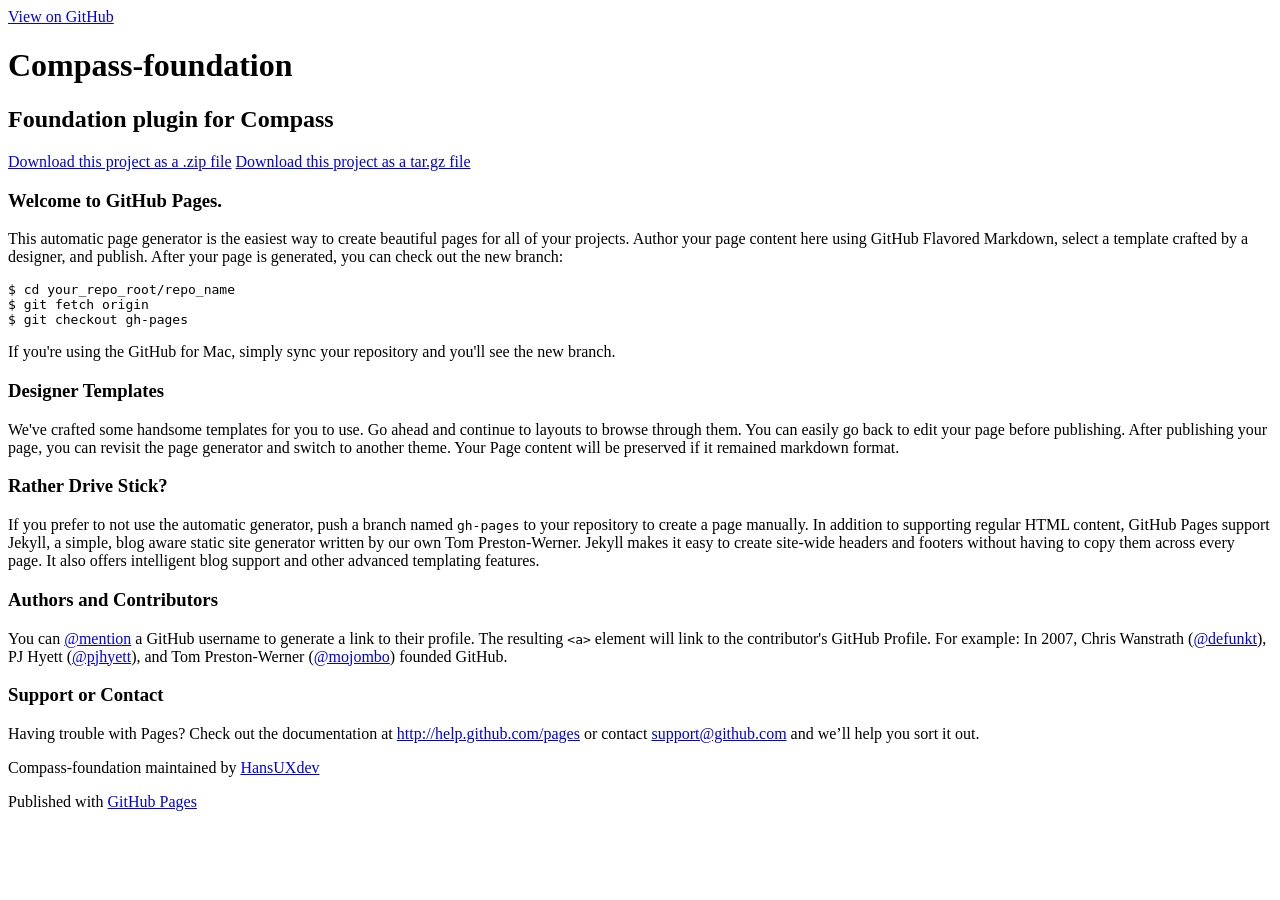
==== index.html @ 2d6e2583 "Create gh-pages branch via GitHub" ====
<!DOCTYPE html>
<html>

  <head>
    <meta charset='utf-8'>
    <meta http-equiv="X-UA-Compatible" content="chrome=1">
    <meta name="description" content="Compass-foundation : Foundation plugin for Compass">

    <link rel="stylesheet" type="text/css" media="screen" href="stylesheets/stylesheet.css">

    <title>Compass-foundation</title>
  </head>

  <body>

    <!-- HEADER -->
    <div id="header_wrap" class="outer">
        <header class="inner">
          <a id="forkme_banner" href="https://github.com/HansUXdev/compass-foundation">View on GitHub</a>

          <h1 id="project_title">Compass-foundation</h1>
          <h2 id="project_tagline">Foundation plugin for Compass</h2>

            <section id="downloads">
              <a class="zip_download_link" href="https://github.com/HansUXdev/compass-foundation/zipball/master">Download this project as a .zip file</a>
              <a class="tar_download_link" href="https://github.com/HansUXdev/compass-foundation/tarball/master">Download this project as a tar.gz file</a>
            </section>
        </header>
    </div>

    <!-- MAIN CONTENT -->
    <div id="main_content_wrap" class="outer">
      <section id="main_content" class="inner">
        <h3>
<a name="welcome-to-github-pages" class="anchor" href="#welcome-to-github-pages"><span class="octicon octicon-link"></span></a>Welcome to GitHub Pages.</h3>

<p>This automatic page generator is the easiest way to create beautiful pages for all of your projects. Author your page content here using GitHub Flavored Markdown, select a template crafted by a designer, and publish. After your page is generated, you can check out the new branch:</p>

<pre><code>$ cd your_repo_root/repo_name
$ git fetch origin
$ git checkout gh-pages
</code></pre>

<p>If you're using the GitHub for Mac, simply sync your repository and you'll see the new branch.</p>

<h3>
<a name="designer-templates" class="anchor" href="#designer-templates"><span class="octicon octicon-link"></span></a>Designer Templates</h3>

<p>We've crafted some handsome templates for you to use. Go ahead and continue to layouts to browse through them. You can easily go back to edit your page before publishing. After publishing your page, you can revisit the page generator and switch to another theme. Your Page content will be preserved if it remained markdown format.</p>

<h3>
<a name="rather-drive-stick" class="anchor" href="#rather-drive-stick"><span class="octicon octicon-link"></span></a>Rather Drive Stick?</h3>

<p>If you prefer to not use the automatic generator, push a branch named <code>gh-pages</code> to your repository to create a page manually. In addition to supporting regular HTML content, GitHub Pages support Jekyll, a simple, blog aware static site generator written by our own Tom Preston-Werner. Jekyll makes it easy to create site-wide headers and footers without having to copy them across every page. It also offers intelligent blog support and other advanced templating features.</p>

<h3>
<a name="authors-and-contributors" class="anchor" href="#authors-and-contributors"><span class="octicon octicon-link"></span></a>Authors and Contributors</h3>

<p>You can <a href="https://github.com/blog/821" class="user-mention">@mention</a> a GitHub username to generate a link to their profile. The resulting <code>&lt;a&gt;</code> element will link to the contributor's GitHub Profile. For example: In 2007, Chris Wanstrath (<a href="https://github.com/defunkt" class="user-mention">@defunkt</a>), PJ Hyett (<a href="https://github.com/pjhyett" class="user-mention">@pjhyett</a>), and Tom Preston-Werner (<a href="https://github.com/mojombo" class="user-mention">@mojombo</a>) founded GitHub.</p>

<h3>
<a name="support-or-contact" class="anchor" href="#support-or-contact"><span class="octicon octicon-link"></span></a>Support or Contact</h3>

<p>Having trouble with Pages? Check out the documentation at <a href="http://help.github.com/pages">http://help.github.com/pages</a> or contact <a href="mailto:support@github.com">support@github.com</a> and we’ll help you sort it out.</p>
      </section>
    </div>

    <!-- FOOTER  -->
    <div id="footer_wrap" class="outer">
      <footer class="inner">
        <p class="copyright">Compass-foundation maintained by <a href="https://github.com/HansUXdev">HansUXdev</a></p>
        <p>Published with <a href="http://pages.github.com">GitHub Pages</a></p>
      </footer>
    </div>

    

  </body>
</html>
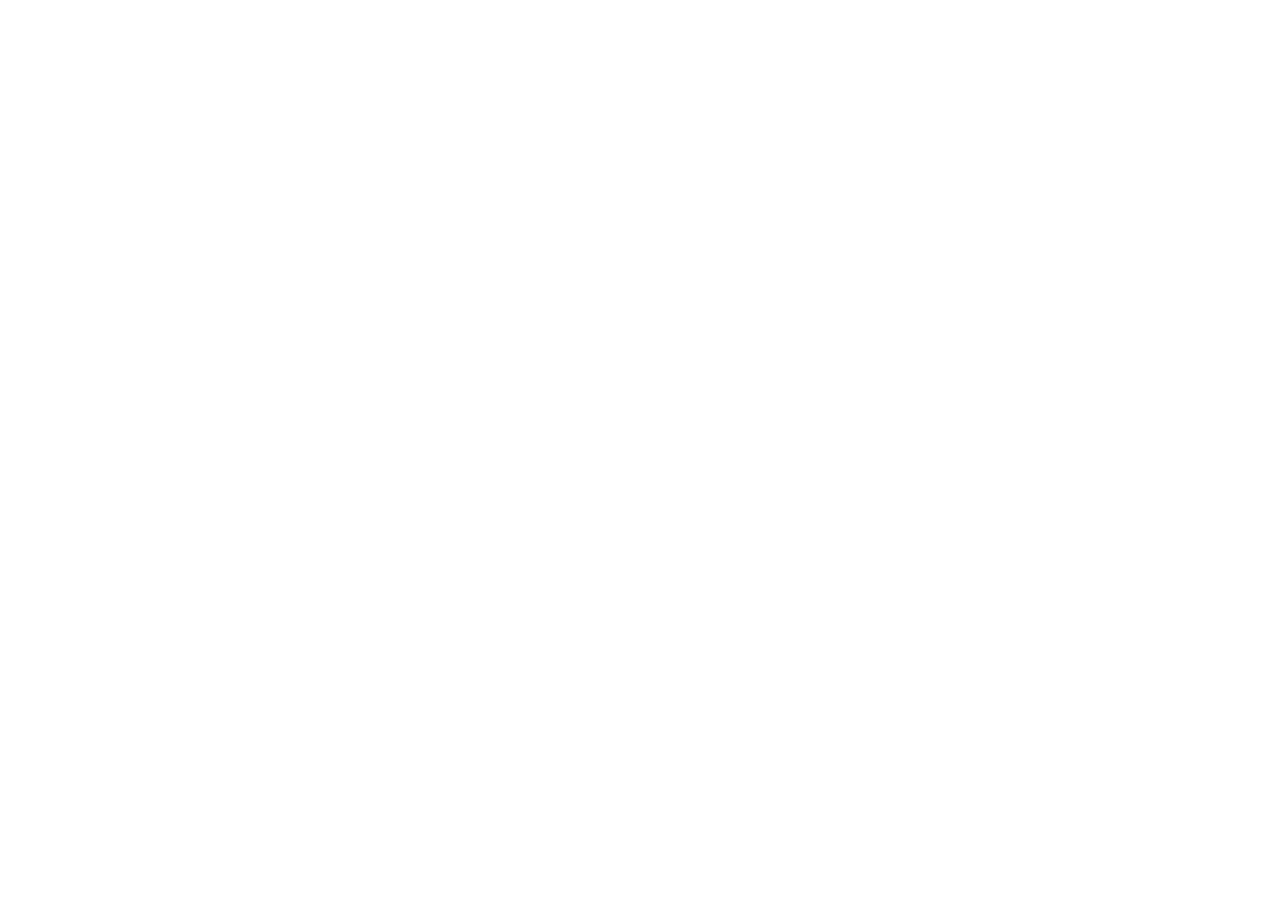
==== commit c7babc40: "Basic gh-pages Still need to rewrite the multilevelmenu for actual scss but it is a good proof of co" ====
--- a/index.html
+++ b/index.html
@@ -1,79 +1,32 @@
 <!DOCTYPE html>
-<html>
+ <html lang="en">
+ <head>
+ 	<meta charset="UTF-8">
+ 	<title>Document</title>
 
-  <head>
-    <meta charset='utf-8'>
-    <meta http-equiv="X-UA-Compatible" content="chrome=1">
-    <meta name="description" content="Compass-foundation : Foundation plugin for Compass">
+	<link href='http://fonts.googleapis.com/css?family=Open+Sans+Condensed:300,300italic,700&subset=latin,cyrillic-ext,latin-ext,cyrillic' rel='stylesheet' type='text/css'>
+    <link rel="stylesheet" href="http://netdna.bootstrapcdn.com/font-awesome/4.0.1/css/font-awesome.min.css">
 
-    <link rel="stylesheet" type="text/css" media="screen" href="stylesheets/stylesheet.css">
+ 	<link rel="stylesheet" href="stylesheets/foundation.css"/>
+ 	<link rel="stylesheet" href="stylesheets/menu/menu.css"/>
+ 	<link rel="stylesheet" href="stylesheets/animate.css"/>
 
-    <title>Compass-foundation</title>
-  </head>
+	<script src="javascripts/vendor/modernizr.js"></script>
+ </head>
+ <body>
 
-  <body>
+	<div id="page-content">
+	   <h1 class="fadeInDown"> Some content here!</h1>
+	</div>
+	<div id="menu"></div>
 
-    <!-- HEADER -->
-    <div id="header_wrap" class="outer">
-        <header class="inner">
-          <a id="forkme_banner" href="https://github.com/HansUXdev/compass-foundation">View on GitHub</a>
+	<section>
+		
+	</section>
 
-          <h1 id="project_title">Compass-foundation</h1>
-          <h2 id="project_tagline">Foundation plugin for Compass</h2>
-
-            <section id="downloads">
-              <a class="zip_download_link" href="https://github.com/HansUXdev/compass-foundation/zipball/master">Download this project as a .zip file</a>
-              <a class="tar_download_link" href="https://github.com/HansUXdev/compass-foundation/tarball/master">Download this project as a tar.gz file</a>
-            </section>
-        </header>
-    </div>
-
-    <!-- MAIN CONTENT -->
-    <div id="main_content_wrap" class="outer">
-      <section id="main_content" class="inner">
-        <h3>
-<a name="welcome-to-github-pages" class="anchor" href="#welcome-to-github-pages"><span class="octicon octicon-link"></span></a>Welcome to GitHub Pages.</h3>
-
-<p>This automatic page generator is the easiest way to create beautiful pages for all of your projects. Author your page content here using GitHub Flavored Markdown, select a template crafted by a designer, and publish. After your page is generated, you can check out the new branch:</p>
-
-<pre><code>$ cd your_repo_root/repo_name
-$ git fetch origin
-$ git checkout gh-pages
-</code></pre>
-
-<p>If you're using the GitHub for Mac, simply sync your repository and you'll see the new branch.</p>
-
-<h3>
-<a name="designer-templates" class="anchor" href="#designer-templates"><span class="octicon octicon-link"></span></a>Designer Templates</h3>
-
-<p>We've crafted some handsome templates for you to use. Go ahead and continue to layouts to browse through them. You can easily go back to edit your page before publishing. After publishing your page, you can revisit the page generator and switch to another theme. Your Page content will be preserved if it remained markdown format.</p>
-
-<h3>
-<a name="rather-drive-stick" class="anchor" href="#rather-drive-stick"><span class="octicon octicon-link"></span></a>Rather Drive Stick?</h3>
-
-<p>If you prefer to not use the automatic generator, push a branch named <code>gh-pages</code> to your repository to create a page manually. In addition to supporting regular HTML content, GitHub Pages support Jekyll, a simple, blog aware static site generator written by our own Tom Preston-Werner. Jekyll makes it easy to create site-wide headers and footers without having to copy them across every page. It also offers intelligent blog support and other advanced templating features.</p>
-
-<h3>
-<a name="authors-and-contributors" class="anchor" href="#authors-and-contributors"><span class="octicon octicon-link"></span></a>Authors and Contributors</h3>
-
-<p>You can <a href="https://github.com/blog/821" class="user-mention">@mention</a> a GitHub username to generate a link to their profile. The resulting <code>&lt;a&gt;</code> element will link to the contributor's GitHub Profile. For example: In 2007, Chris Wanstrath (<a href="https://github.com/defunkt" class="user-mention">@defunkt</a>), PJ Hyett (<a href="https://github.com/pjhyett" class="user-mention">@pjhyett</a>), and Tom Preston-Werner (<a href="https://github.com/mojombo" class="user-mention">@mojombo</a>) founded GitHub.</p>
-
-<h3>
-<a name="support-or-contact" class="anchor" href="#support-or-contact"><span class="octicon octicon-link"></span></a>Support or Contact</h3>
-
-<p>Having trouble with Pages? Check out the documentation at <a href="http://help.github.com/pages">http://help.github.com/pages</a> or contact <a href="mailto:support@github.com">support@github.com</a> and we’ll help you sort it out.</p>
-      </section>
-    </div>
-
-    <!-- FOOTER  -->
-    <div id="footer_wrap" class="outer">
-      <footer class="inner">
-        <p class="copyright">Compass-foundation maintained by <a href="https://github.com/HansUXdev">HansUXdev</a></p>
-        <p>Published with <a href="http://pages.github.com">GitHub Pages</a></p>
-      </footer>
-    </div>
-
-    
-
-  </body>
-</html>
+ 	<script src="javascripts/vendor/jquery.js"></script>
+ 	<script src="javascripts/foundation.min.js"></script>
+ 	<script src="javascripts/vendor/menu/jquery.multilevelpushmenu.min.js"></script>
+ 	<script src="javascripts/vendor/menu/menujs.js"></script>
+ </body>
+ </html> 
--- a/stylesheets/menu/menu.css
+++ b/stylesheets/menu/menu.css
@@ -0,0 +1,286 @@
+/* line 2, ../../sass/menu/menu.scss */
+#page-content {
+  position: relative;
+  top: -20.5em;
+  left: 0px;
+  color: #000;
+  font-family: 'Open Sans Condensed', sans-serif;
+  font-size: 2em;
+}
+
+/* line 10, ../../sass/menu/menu.scss */
+header#video-hero {
+  position: relative;
+  z-index: -1000;
+}
+/* line 14, ../../sass/menu/menu.scss */
+header#video-hero .video-text {
+  position: relative;
+  left: 6em;
+}
+/* line 19, ../../sass/menu/menu.scss */
+header#video-hero footer {
+  position: relative;
+}
+
+/* line 1, ../../sass/menu/_red.scss */
+.mlpm_w {
+  position: absolute;
+  overflow: hidden;
+  min-width: 100%;
+  min-height: 100%;
+  margin: 0;
+  padding: 0;
+}
+
+/* line 10, ../../sass/menu/_red.scss */
+.mlpm_w .levelHolderClass {
+  position: absolute;
+  overflow: hidden;
+  top: 0;
+  background: #ce3130;
+  width: auto;
+  min-height: 100%;
+  font-family: 'Open Sans Condensed', sans-serif;
+  font-size: 1em;
+  zoom: 1;
+}
+
+/* line 22, ../../sass/menu/_red.scss */
+.mlpm_w .ltr {
+  margin-left: -100%;
+  left: 0;
+  -moz-box-shadow: 5px 0 5px -5px #870000;
+  -webkit-box-shadow: 5px 0 5px -5px #870000;
+  box-shadow: 5px 0 5px -5px #870000;
+  filter: progid:DXImageTransform.Microsoft.Shadow(color=#870000,direction=90,strength=2);
+}
+
+/* line 31, ../../sass/menu/_red.scss */
+.mlpm_w .rtl {
+  margin-right: -100%;
+  right: 0;
+  -moz-box-shadow: 5px 0 5px 5px #870000;
+  -webkit-box-shadow: 5px 0 5px 5px #870000;
+  box-shadow: 5px 0 5px 5px #870000;
+  filter: progid:DXImageTransform.Microsoft.Shadow(color=#870000,direction=270,strength=2);
+}
+
+/* line 40, ../../sass/menu/_red.scss */
+.mlpm_w .mlpm_inactive {
+  background: #ba0011;
+}
+
+/* line 44, ../../sass/menu/_red.scss */
+.mlpm_w h2 {
+  font-size: 1.5em;
+  line-height: 1em;
+  font-weight: bold;
+  color: #870000;
+  padding: 0 .4em 0 .4em;
+}
+
+/* line 52, ../../sass/menu/_red.scss */
+.mlpm_w ul {
+  list-style: none;
+  padding: 0;
+  margin: 0;
+}
+
+/* line 58, ../../sass/menu/_red.scss */
+.mlpm_w li {
+  cursor: pointer;
+  border-top: 1px solid #870000;
+  padding: .4em .4em .4em .4em;
+}
+
+/* line 64, ../../sass/menu/_red.scss */
+.mlpm_w li:last-child {
+  border-bottom: 1px solid #870000;
+}
+
+/* line 68, ../../sass/menu/_red.scss */
+.mlpm_w li:hover {
+  background-color: #870000;
+}
+
+/* line 72, ../../sass/menu/_red.scss */
+.mlpm_w a {
+  display: block;
+  outline: none;
+  overflow: hidden;
+  font-size: 1.5em;
+  line-height: 1em;
+  padding: .2em .2em;
+  text-decoration: none;
+  color: #fff;
+}
+
+/* line 83, ../../sass/menu/_red.scss */
+.mlpm_w a:hover {
+  color: #ffe;
+}
+
+/* line 87, ../../sass/menu/_red.scss */
+.mlpm_w .backItemClass {
+  display: block;
+  padding: .4em .4em .4em .4em;
+  background: #ba0011;
+  border-top: 1px solid #870000;
+}
+
+/* line 94, ../../sass/menu/_red.scss */
+.mlpm_w .floatRight {
+  float: right;
+}
+
+/* line 98, ../../sass/menu/_red.scss */
+.mlpm_w .floatLeft {
+  float: left;
+}
+
+/* line 102, ../../sass/menu/_red.scss */
+.mlpm_w .cursorPointer {
+  cursor: pointer;
+}
+
+/* line 106, ../../sass/menu/_red.scss */
+.mlpm_w .iconSpacing_ltr {
+  padding: 0 .4em 0 0;
+}
+
+/* line 110, ../../sass/menu/_red.scss */
+.mlpm_w .iconSpacing_rtl {
+  padding: 0 0 0 .4em;
+}
+
+/* line 1, ../../sass/menu/_framework.scss */
+.multilevelpushmenu_wrapper {
+  position: absolute;
+  overflow: hidden;
+  min-width: 100%;
+  min-height: 100%;
+  margin: 0;
+  padding: 0;
+}
+
+/* line 10, ../../sass/menu/_framework.scss */
+.multilevelpushmenu_wrapper .levelHolderClass {
+  position: absolute;
+  overflow: hidden;
+  top: 0;
+  background: #336ca6;
+  width: auto;
+  min-height: 100%;
+  font-family: 'Open Sans Condensed', sans-serif;
+  font-size: 1em;
+  zoom: 1;
+}
+
+/* line 22, ../../sass/menu/_framework.scss */
+.multilevelpushmenu_wrapper .ltr {
+  margin-left: -100%;
+  left: 0;
+  -moz-box-shadow: 5px 0 5px -5px #1f4164;
+  -webkit-box-shadow: 5px 0 5px -5px #1f4164;
+  box-shadow: 5px 0 5px -5px #1f4164;
+  filter: progid:DXImageTransform.Microsoft.Shadow(color=#1f4164,direction=90,strength=2);
+}
+
+/* line 31, ../../sass/menu/_framework.scss */
+.multilevelpushmenu_wrapper .rtl {
+  margin-right: -100%;
+  right: 0;
+  -moz-box-shadow: 5px 0 5px 5px #1f4164;
+  -webkit-box-shadow: 5px 0 5px 5px #1f4164;
+  box-shadow: 5px 0 5px 5px #1f4164;
+  filter: progid:DXImageTransform.Microsoft.Shadow(color=#1f4164,direction=270,strength=2);
+}
+
+/* line 40, ../../sass/menu/_framework.scss */
+.multilevelpushmenu_wrapper .multilevelpushmenu_inactive {
+  background: #2e6196;
+}
+
+/* line 44, ../../sass/menu/_framework.scss */
+.multilevelpushmenu_wrapper h2 {
+  font-size: 1.5em;
+  line-height: 1em;
+  font-weight: bold;
+  color: #1f4164;
+  padding: 0 .4em 0 .4em;
+}
+
+/* line 52, ../../sass/menu/_framework.scss */
+.multilevelpushmenu_wrapper ul {
+  list-style: none;
+  padding: 0;
+  margin: 0;
+}
+
+/* line 58, ../../sass/menu/_framework.scss */
+.multilevelpushmenu_wrapper li {
+  cursor: pointer;
+  border-top: 1px solid #295685;
+  padding: .4em .4em .4em .4em;
+}
+
+/* line 64, ../../sass/menu/_framework.scss */
+.multilevelpushmenu_wrapper li:last-child {
+  border-bottom: 1px solid #295685;
+}
+
+/* line 68, ../../sass/menu/_framework.scss */
+.multilevelpushmenu_wrapper li:hover {
+  background-color: #295685;
+}
+
+/* line 72, ../../sass/menu/_framework.scss */
+.multilevelpushmenu_wrapper a {
+  display: block;
+  outline: none;
+  overflow: hidden;
+  font-size: 1.5em;
+  line-height: 1em;
+  padding: .2em .2em;
+  text-decoration: none;
+  color: #fff;
+}
+
+/* line 83, ../../sass/menu/_framework.scss */
+.multilevelpushmenu_wrapper a:hover {
+  color: #ffe;
+}
+
+/* line 87, ../../sass/menu/_framework.scss */
+.multilevelpushmenu_wrapper .backItemClass {
+  display: block;
+  padding: .4em .4em .4em .4em;
+  background: #2e6196;
+  border-top: 1px solid #295685;
+}
+
+/* line 94, ../../sass/menu/_framework.scss */
+.multilevelpushmenu_wrapper .floatRight {
+  float: right;
+}
+
+/* line 98, ../../sass/menu/_framework.scss */
+.multilevelpushmenu_wrapper .floatLeft {
+  float: left;
+}
+
+/* line 102, ../../sass/menu/_framework.scss */
+.multilevelpushmenu_wrapper .cursorPointer {
+  cursor: pointer;
+}
+
+/* line 106, ../../sass/menu/_framework.scss */
+.multilevelpushmenu_wrapper .iconSpacing_ltr {
+  padding: 0 .4em 0 0;
+}
+
+/* line 110, ../../sass/menu/_framework.scss */
+.multilevelpushmenu_wrapper .iconSpacing_rtl {
+  padding: 0 0 0 .4em;
+}
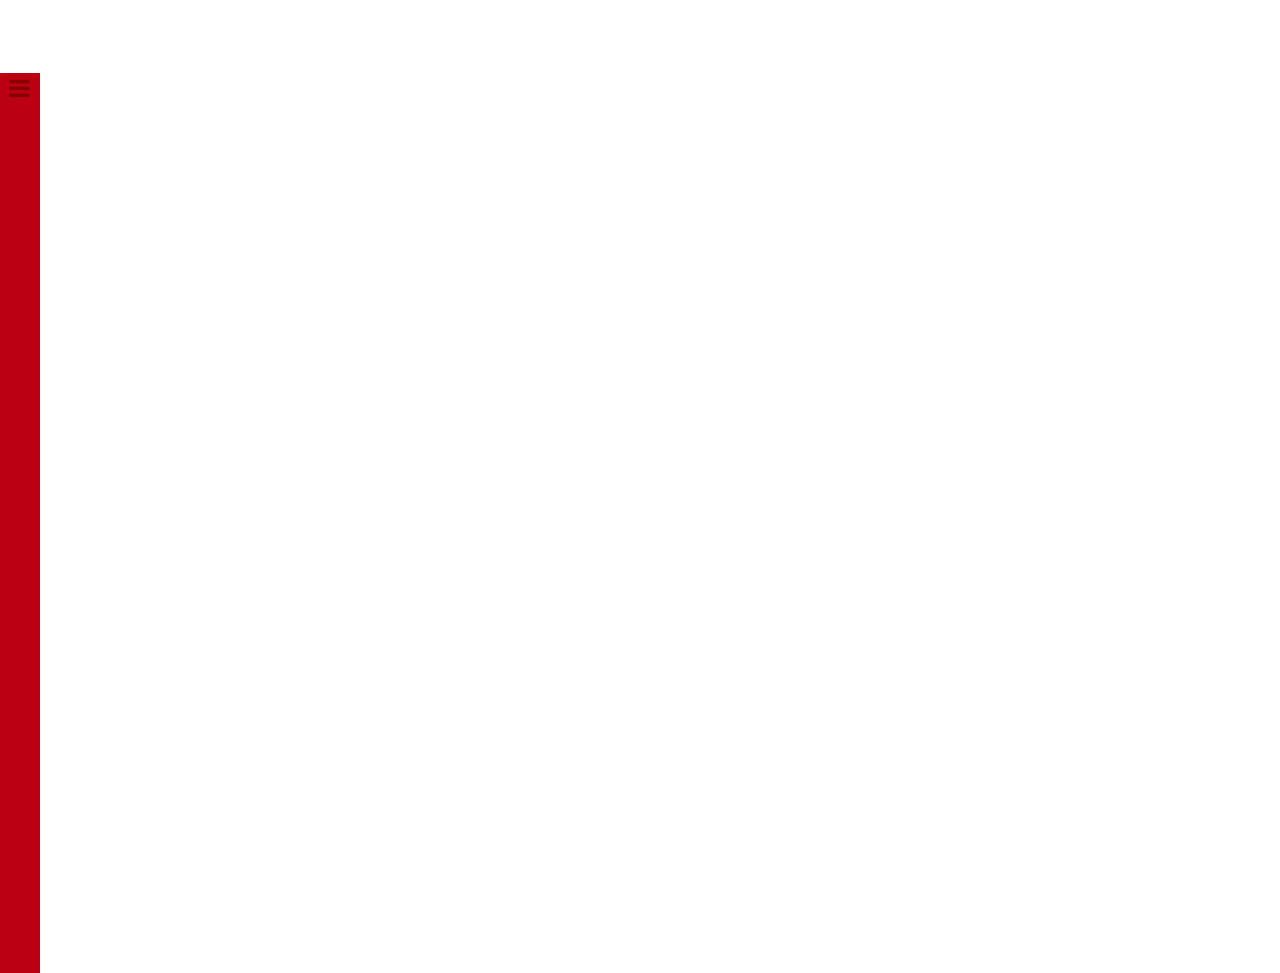
==== commit 762aff62: "?" ====
--- a/index.html
+++ b/index.html
@@ -27,6 +27,6 @@
  	<script src="javascripts/vendor/jquery.js"></script>
  	<script src="javascripts/foundation.min.js"></script>
  	<script src="javascripts/vendor/menu/jquery.multilevelpushmenu.min.js"></script>
- 	<script src="javascripts/vendor/menu/menujs.js"></script>
+ 	<script src="javascripts/vendor/menu/menuJS.js"></script>
  </body>
  </html> 
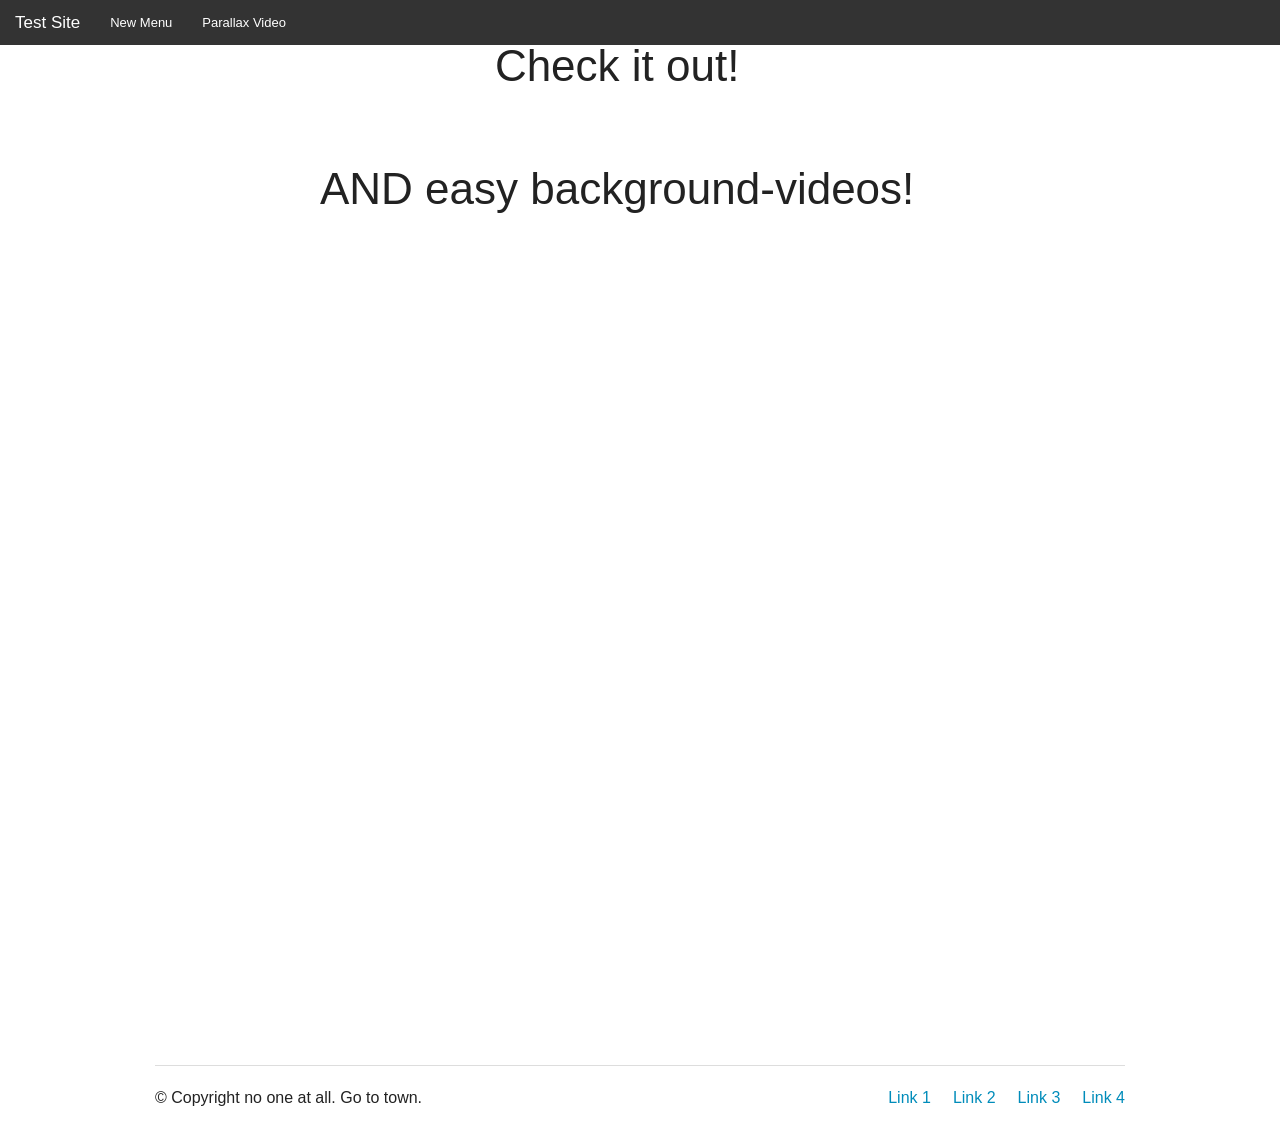
==== commit 72221918: "update - Add Demos" ====
--- a/index.html
+++ b/index.html
@@ -1,32 +1,117 @@
-<!DOCTYPE html>
- <html lang="en">
- <head>
- 	<meta charset="UTF-8">
- 	<title>Document</title>
+<!doctype html>
+<!--[if IE 9]><html class="lt-ie10" lang="en" > <![endif]-->
+<html class="no-js" lang="en" data-useragent="Mozilla/5.0 (compatible; MSIE 10.0; Windows NT 6.2; Trident/6.0)">
+<head>
+   <meta charset="utf-8"/>
+   <meta name="viewport" content="width=device-width, initial-scale=1.0"/>
+   <title>Foundation Template | Empty</title>
+   <meta name="description" content="Documentation and reference library for ZURB Foundation. JavaScript, CSS, components, grid and more."/>
+   <meta name="author" content="ZURB, inc. ZURB network also includes zurb.com"/>
+   <meta name="copyright" content="ZURB, inc. Copyright (c) 2013"/>
+   <!-- <link rel="stylesheet" href="css/foundation.css"/> -->
 
-	<link href='http://fonts.googleapis.com/css?family=Open+Sans+Condensed:300,300italic,700&subset=latin,cyrillic-ext,latin-ext,cyrillic' rel='stylesheet' type='text/css'>
-    <link rel="stylesheet" href="http://netdna.bootstrapcdn.com/font-awesome/4.0.1/css/font-awesome.min.css">
-
- 	<link rel="stylesheet" href="stylesheets/foundation.css"/>
- 	<link rel="stylesheet" href="stylesheets/menu/menu.css"/>
- 	<link rel="stylesheet" href="stylesheets/animate.css"/>
+	<!-- ICONS -->
+   <link rel="stylesheet" href="http://netdna.bootstrapcdn.com/font-awesome/4.0.1/css/font-awesome.min.css">
+   
+	<!-- Framework -->
+	<link rel="stylesheet" href="stylesheets/foundation.css"/>
+	<link rel="stylesheet" href="stylesheets/animate.css"/>
 
 	<script src="javascripts/vendor/modernizr.js"></script>
- </head>
- <body>
+</head>
+<body>
+<!--  -->
+	<nav class="top-bar" data-topbar>
+		<ul class="title-area">
+		  <li class="name">
+		    <h1><a href="#">Test Site</a></h1>
+		  </li>
+		   <!-- Remove the class "menu-icon" to get rid of menu icon. Take out "Menu" to just have icon alone -->
+		  <li class="toggle-topbar menu-icon"><a href="#"><span>Menu</span></a></li>
+		</ul>
 
-	<div id="page-content">
-	   <h1 class="fadeInDown"> Some content here!</h1>
-	</div>
-	<div id="menu"></div>
+		<section class="top-bar-section">
+		  <!-- Right Nav Section -->
+		  <ul class="center">
+		    <!-- Snippets -->
+		    <li><a href="menu.html">New Menu</a></li>
+		    <li><a href="index.html">Parallax Video</a></li>
+		    <li><a href="#"></a></li>
+		  </ul>
+		</section>
+	</nav>
+<!--  -->
 
-	<section>
-		
-	</section>
 
- 	<script src="javascripts/vendor/jquery.js"></script>
- 	<script src="javascripts/foundation.min.js"></script>
- 	<script src="javascripts/vendor/menu/jquery.multilevelpushmenu.min.js"></script>
- 	<script src="javascripts/vendor/menu/menuJS.js"></script>
- </body>
- </html> +
+	<!-- Hide the Background Video -->
+		<div style="background-color:white; height:500px;"></div>
+
+	<!-- show background video -->
+		<div id="video-bg" style="background-color:transparent; height:500px;">
+			<!-- text above video -->
+		  	<div class="video-content">
+			    <div class="row">
+					<h1 class="fadeInDown2 text-center" style="color:white;"> Simple background-video</h1>
+			    </div>
+		  	</div>
+
+			<div class="video-bg">
+				    <div class="content" style="position: absolute;top: 2em;left:25%;">
+				    	<div class="row">
+			    			<h1 class="fadeInDown text-center"> 
+			    				Check it out!
+			    				<br> 
+
+			    				<br>
+			    					AND easy background-videos!
+			    			</h1>
+				    	</div>
+				    </div>
+			    <!-- Create the background video -->
+					<div id="block" style="width: 100%; height: 500px;position: fixed;top: 0em;z-index: -1000;" 
+						data-vide-bg="assets/ocean" 
+						data-vide-options="position: 0% 50%"></div>
+					</div>
+		</div>
+
+<footer class="row">
+  <div class="large-12 columns">
+     <hr>
+     <div class="row">
+        <div class="large-6 columns">
+           <p>© Copyright no one at all. Go to town.</p>
+        </div>
+        <div class="large-6 columns">
+           <ul class="inline-list right">
+              <li>
+                 <a href="#">Link 1</a>
+              </li>
+              <li>
+                 <a href="#">Link 2</a>
+              </li>
+              <li>
+                 <a href="#">Link 3</a>
+              </li>
+              <li>
+                 <a href="#">Link 4</a>
+              </li>
+           </ul>
+        </div>
+     </div>
+  </div>
+</footer>
+
+<!-- /Content -->
+   <script src="javascripts/vendor/jquery.js"></script>
+   <script src="javascripts/foundation.min.js"></script>
+   <script>
+      $(document).foundation();
+
+      var doc = document.documentElement;
+      doc.setAttribute('data-useragent', navigator.userAgent);
+    </script>
+    <!-- BG-Video BLOCK -->
+      <script src="javascripts/vendor/bg-video/jquery.vide.js"></script>
+</body>
+</html>
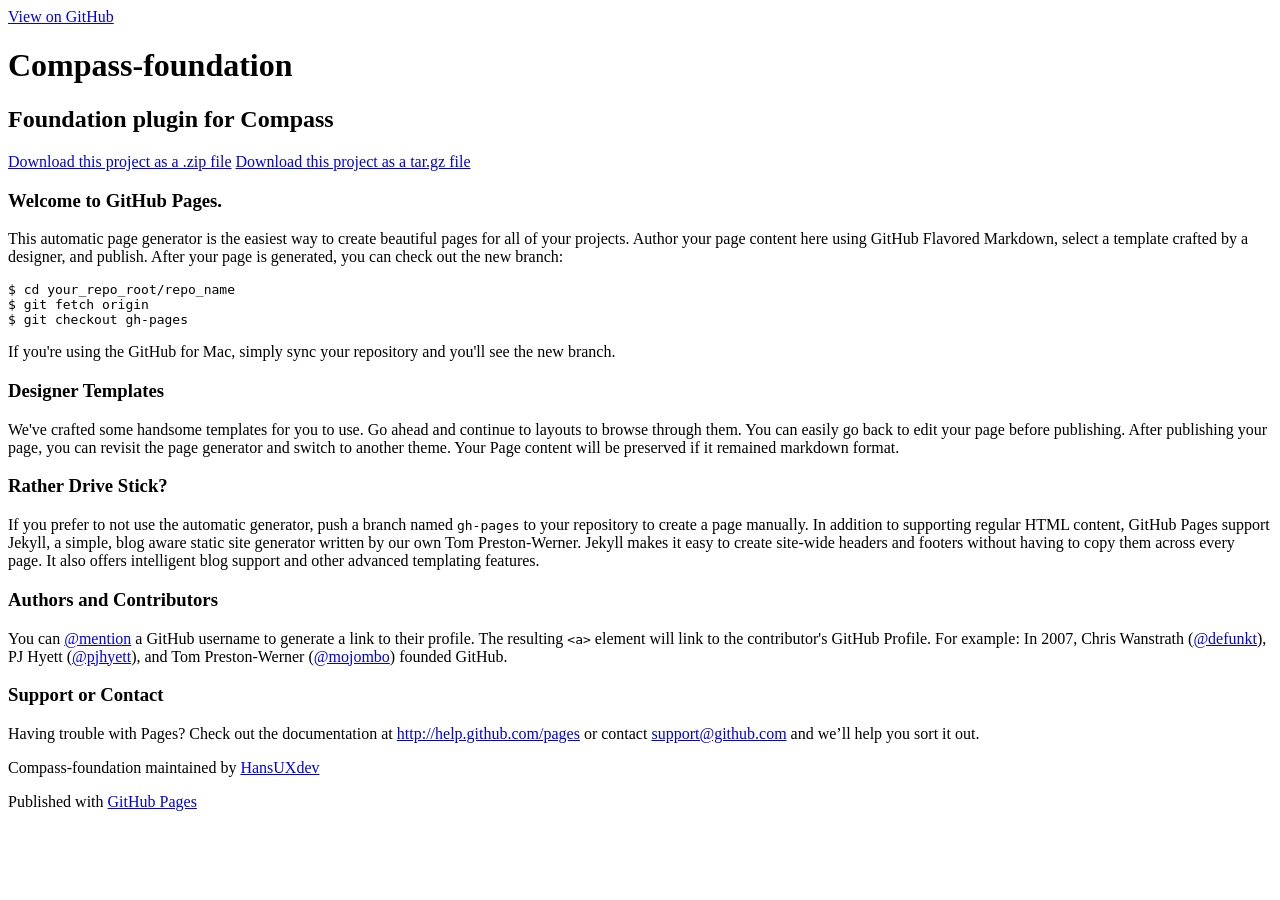
==== commit 50b43f93: "Create gh-pages branch via GitHub" ====
--- a/index.html
+++ b/index.html
@@ -1,117 +1,79 @@
-<!doctype html>
-<!--[if IE 9]><html class="lt-ie10" lang="en" > <![endif]-->
-<html class="no-js" lang="en" data-useragent="Mozilla/5.0 (compatible; MSIE 10.0; Windows NT 6.2; Trident/6.0)">
-<head>
-   <meta charset="utf-8"/>
-   <meta name="viewport" content="width=device-width, initial-scale=1.0"/>
-   <title>Foundation Template | Empty</title>
-   <meta name="description" content="Documentation and reference library for ZURB Foundation. JavaScript, CSS, components, grid and more."/>
-   <meta name="author" content="ZURB, inc. ZURB network also includes zurb.com"/>
-   <meta name="copyright" content="ZURB, inc. Copyright (c) 2013"/>
-   <!-- <link rel="stylesheet" href="css/foundation.css"/> -->
+<!DOCTYPE html>
+<html>
 
-	<!-- ICONS -->
-   <link rel="stylesheet" href="http://netdna.bootstrapcdn.com/font-awesome/4.0.1/css/font-awesome.min.css">
-   
-	<!-- Framework -->
-	<link rel="stylesheet" href="stylesheets/foundation.css"/>
-	<link rel="stylesheet" href="stylesheets/animate.css"/>
+  <head>
+    <meta charset='utf-8'>
+    <meta http-equiv="X-UA-Compatible" content="chrome=1">
+    <meta name="description" content="Compass-foundation : Foundation plugin for Compass">
 
-	<script src="javascripts/vendor/modernizr.js"></script>
-</head>
-<body>
-<!--  -->
-	<nav class="top-bar" data-topbar>
-		<ul class="title-area">
-		  <li class="name">
-		    <h1><a href="#">Test Site</a></h1>
-		  </li>
-		   <!-- Remove the class "menu-icon" to get rid of menu icon. Take out "Menu" to just have icon alone -->
-		  <li class="toggle-topbar menu-icon"><a href="#"><span>Menu</span></a></li>
-		</ul>
+    <link rel="stylesheet" type="text/css" media="screen" href="stylesheets/stylesheet.css">
 
-		<section class="top-bar-section">
-		  <!-- Right Nav Section -->
-		  <ul class="center">
-		    <!-- Snippets -->
-		    <li><a href="menu.html">New Menu</a></li>
-		    <li><a href="index.html">Parallax Video</a></li>
-		    <li><a href="#"></a></li>
-		  </ul>
-		</section>
-	</nav>
-<!--  -->
+    <title>Compass-foundation</title>
+  </head>
 
+  <body>
 
+    <!-- HEADER -->
+    <div id="header_wrap" class="outer">
+        <header class="inner">
+          <a id="forkme_banner" href="https://github.com/HansUXdev/compass-foundation">View on GitHub</a>
 
-	<!-- Hide the Background Video -->
-		<div style="background-color:white; height:500px;"></div>
+          <h1 id="project_title">Compass-foundation</h1>
+          <h2 id="project_tagline">Foundation plugin for Compass</h2>
 
-	<!-- show background video -->
-		<div id="video-bg" style="background-color:transparent; height:500px;">
-			<!-- text above video -->
-		  	<div class="video-content">
-			    <div class="row">
-					<h1 class="fadeInDown2 text-center" style="color:white;"> Simple background-video</h1>
-			    </div>
-		  	</div>
+            <section id="downloads">
+              <a class="zip_download_link" href="https://github.com/HansUXdev/compass-foundation/zipball/master">Download this project as a .zip file</a>
+              <a class="tar_download_link" href="https://github.com/HansUXdev/compass-foundation/tarball/master">Download this project as a tar.gz file</a>
+            </section>
+        </header>
+    </div>
 
-			<div class="video-bg">
-				    <div class="content" style="position: absolute;top: 2em;left:25%;">
-				    	<div class="row">
-			    			<h1 class="fadeInDown text-center"> 
-			    				Check it out!
-			    				<br> 
+    <!-- MAIN CONTENT -->
+    <div id="main_content_wrap" class="outer">
+      <section id="main_content" class="inner">
+        <h3>
+<a name="welcome-to-github-pages" class="anchor" href="#welcome-to-github-pages"><span class="octicon octicon-link"></span></a>Welcome to GitHub Pages.</h3>
 
-			    				<br>
-			    					AND easy background-videos!
-			    			</h1>
-				    	</div>
-				    </div>
-			    <!-- Create the background video -->
-					<div id="block" style="width: 100%; height: 500px;position: fixed;top: 0em;z-index: -1000;" 
-						data-vide-bg="assets/ocean" 
-						data-vide-options="position: 0% 50%"></div>
-					</div>
-		</div>
+<p>This automatic page generator is the easiest way to create beautiful pages for all of your projects. Author your page content here using GitHub Flavored Markdown, select a template crafted by a designer, and publish. After your page is generated, you can check out the new branch:</p>
 
-<footer class="row">
-  <div class="large-12 columns">
-     <hr>
-     <div class="row">
-        <div class="large-6 columns">
-           <p>© Copyright no one at all. Go to town.</p>
-        </div>
-        <div class="large-6 columns">
-           <ul class="inline-list right">
-              <li>
-                 <a href="#">Link 1</a>
-              </li>
-              <li>
-                 <a href="#">Link 2</a>
-              </li>
-              <li>
-                 <a href="#">Link 3</a>
-              </li>
-              <li>
-                 <a href="#">Link 4</a>
-              </li>
-           </ul>
-        </div>
-     </div>
-  </div>
-</footer>
+<pre><code>$ cd your_repo_root/repo_name
+$ git fetch origin
+$ git checkout gh-pages
+</code></pre>
 
-<!-- /Content -->
-   <script src="javascripts/vendor/jquery.js"></script>
-   <script src="javascripts/foundation.min.js"></script>
-   <script>
-      $(document).foundation();
+<p>If you're using the GitHub for Mac, simply sync your repository and you'll see the new branch.</p>
 
-      var doc = document.documentElement;
-      doc.setAttribute('data-useragent', navigator.userAgent);
-    </script>
-    <!-- BG-Video BLOCK -->
-      <script src="javascripts/vendor/bg-video/jquery.vide.js"></script>
-</body>
+<h3>
+<a name="designer-templates" class="anchor" href="#designer-templates"><span class="octicon octicon-link"></span></a>Designer Templates</h3>
+
+<p>We've crafted some handsome templates for you to use. Go ahead and continue to layouts to browse through them. You can easily go back to edit your page before publishing. After publishing your page, you can revisit the page generator and switch to another theme. Your Page content will be preserved if it remained markdown format.</p>
+
+<h3>
+<a name="rather-drive-stick" class="anchor" href="#rather-drive-stick"><span class="octicon octicon-link"></span></a>Rather Drive Stick?</h3>
+
+<p>If you prefer to not use the automatic generator, push a branch named <code>gh-pages</code> to your repository to create a page manually. In addition to supporting regular HTML content, GitHub Pages support Jekyll, a simple, blog aware static site generator written by our own Tom Preston-Werner. Jekyll makes it easy to create site-wide headers and footers without having to copy them across every page. It also offers intelligent blog support and other advanced templating features.</p>
+
+<h3>
+<a name="authors-and-contributors" class="anchor" href="#authors-and-contributors"><span class="octicon octicon-link"></span></a>Authors and Contributors</h3>
+
+<p>You can <a href="https://github.com/blog/821" class="user-mention">@mention</a> a GitHub username to generate a link to their profile. The resulting <code>&lt;a&gt;</code> element will link to the contributor's GitHub Profile. For example: In 2007, Chris Wanstrath (<a href="https://github.com/defunkt" class="user-mention">@defunkt</a>), PJ Hyett (<a href="https://github.com/pjhyett" class="user-mention">@pjhyett</a>), and Tom Preston-Werner (<a href="https://github.com/mojombo" class="user-mention">@mojombo</a>) founded GitHub.</p>
+
+<h3>
+<a name="support-or-contact" class="anchor" href="#support-or-contact"><span class="octicon octicon-link"></span></a>Support or Contact</h3>
+
+<p>Having trouble with Pages? Check out the documentation at <a href="http://help.github.com/pages">http://help.github.com/pages</a> or contact <a href="mailto:support@github.com">support@github.com</a> and we’ll help you sort it out.</p>
+      </section>
+    </div>
+
+    <!-- FOOTER  -->
+    <div id="footer_wrap" class="outer">
+      <footer class="inner">
+        <p class="copyright">Compass-foundation maintained by <a href="https://github.com/HansUXdev">HansUXdev</a></p>
+        <p>Published with <a href="http://pages.github.com">GitHub Pages</a></p>
+      </footer>
+    </div>
+
+    
+
+  </body>
 </html>
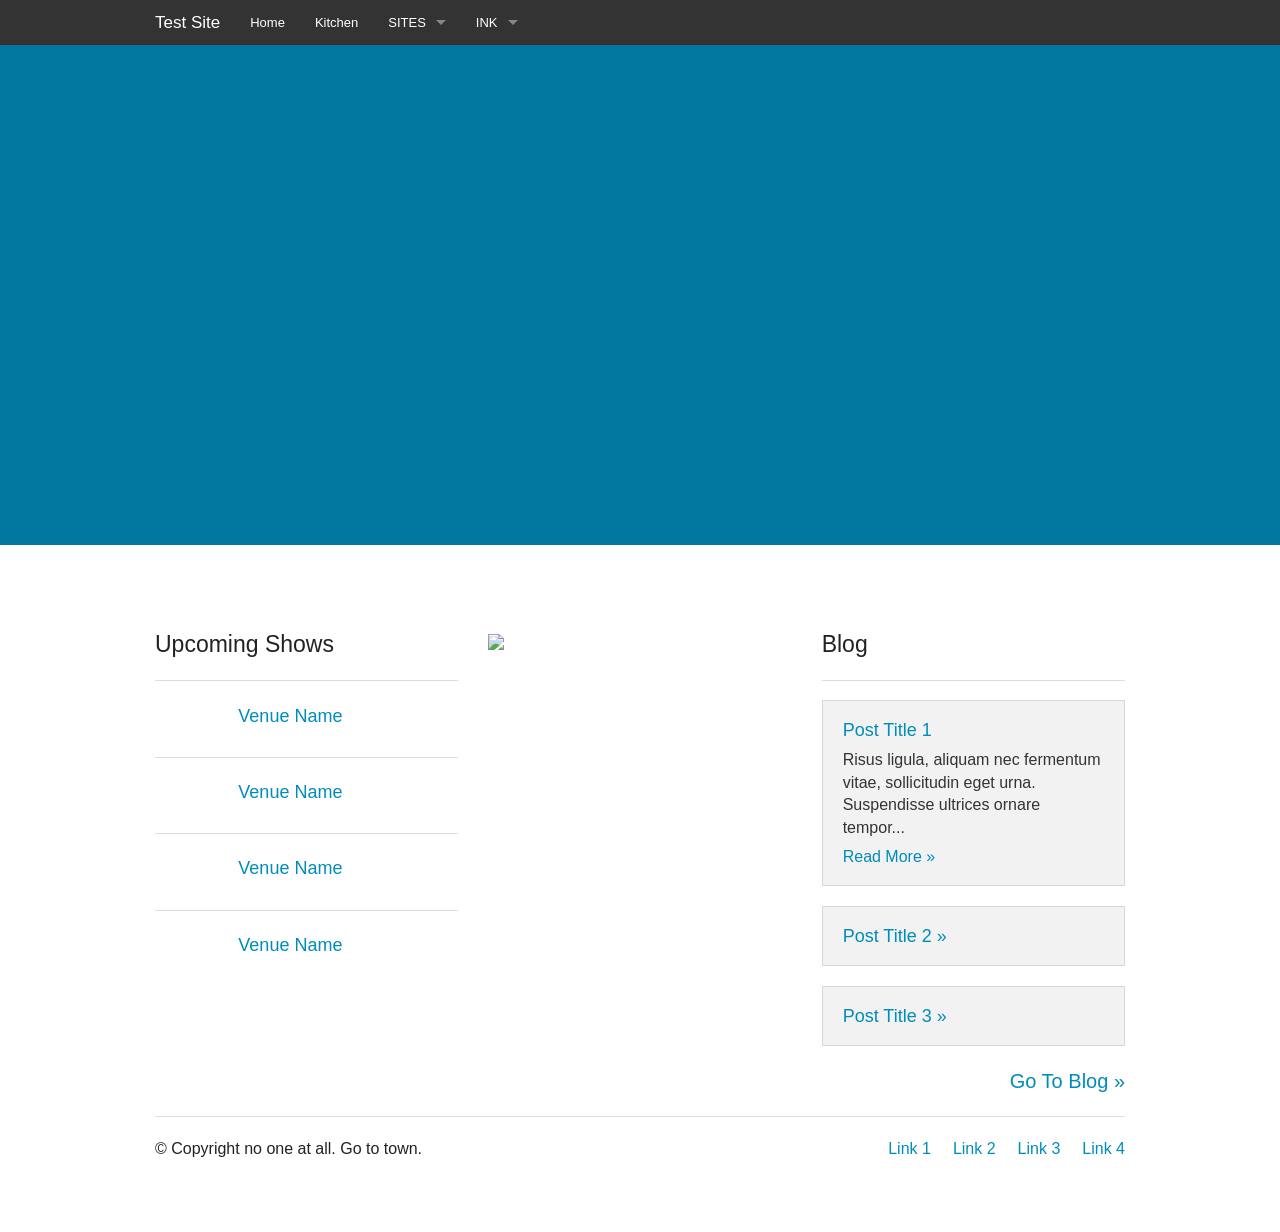
==== commit 370df74a: "show off fancy fancy video" ====
--- a/index.html
+++ b/index.html
@@ -1,79 +1,440 @@
-<!DOCTYPE html>
-<html>
-
-  <head>
-    <meta charset='utf-8'>
-    <meta http-equiv="X-UA-Compatible" content="chrome=1">
-    <meta name="description" content="Compass-foundation : Foundation plugin for Compass">
-
-    <link rel="stylesheet" type="text/css" media="screen" href="stylesheets/stylesheet.css">
-
-    <title>Compass-foundation</title>
-  </head>
-
-  <body>
-
-    <!-- HEADER -->
-    <div id="header_wrap" class="outer">
-        <header class="inner">
-          <a id="forkme_banner" href="https://github.com/HansUXdev/compass-foundation">View on GitHub</a>
-
-          <h1 id="project_title">Compass-foundation</h1>
-          <h2 id="project_tagline">Foundation plugin for Compass</h2>
-
-            <section id="downloads">
-              <a class="zip_download_link" href="https://github.com/HansUXdev/compass-foundation/zipball/master">Download this project as a .zip file</a>
-              <a class="tar_download_link" href="https://github.com/HansUXdev/compass-foundation/tarball/master">Download this project as a tar.gz file</a>
-            </section>
-        </header>
+<!doctype html>
+<!--[if IE 9]><html class="lt-ie10" lang="en" > <![endif]-->
+<html class="no-js" lang="en" data-useragent="Mozilla/5.0 (compatible; MSIE 10.0; Windows NT 6.2; Trident/6.0)">
+<head>
+   <meta charset="utf-8"/>
+   <meta name="viewport" content="width=device-width, initial-scale=1.0"/>
+   <title>Foundation 5 Theme, Templates and Snippets</title>
+   <meta name="description" content="Documentation and reference library for ZURB Foundation. JavaScript, CSS, components, grid and more."/>
+   <meta name="author" content="ZURB, inc. ZURB network also includes zurb.com"/>
+   <meta name="copyright" content="ZURB, inc. Copyright (c) 2013"/>
+   <!-- <link rel="stylesheet" href="css/foundation.css"/> -->
+
+	<!-- ICONS -->
+   <link rel="stylesheet" href="http://netdna.bootstrapcdn.com/font-awesome/4.0.1/css/font-awesome.min.css">
+   
+	<!-- Framework -->
+	<link rel="stylesheet" href="stylesheets/foundation.css"/>
+	<link rel="stylesheet" href="stylesheets/animate.css"/>
+
+	<script src="javascripts/vendor/modernizr.js"></script>
+</head>
+<body>
+<!--  -->
+<div class="contain-to-grid sticky">
+	<nav class="top-bar" data-topbar>
+		<ul class="title-area">
+		  <li class="name">
+		    <h1><a href="#">Test Site</a></h1>
+		  </li>
+		   <!-- Remove the class "menu-icon" to get rid of menu icon. Take out "Menu" to just have icon alone -->
+		  <li class="toggle-topbar menu-icon"><a href="#"><span>Menu</span></a></li>
+		</ul>
+
+		<section class="top-bar-section">
+		  <!-- Right Nav Section -->
+		  <ul class="center">
+		    <!-- Snippets -->
+		    <li><a href="index.html">Home</a></li>
+		    <li><a href="kitchen.html">Kitchen</a></li>
+
+			<li class="has-dropdown not-click">
+          		<a href="#">SITES</a>
+          		<ul class="dropdown">
+          			<li class="title back js-generated"><h5><a href="javascript:void(0)">Back</a></h5></li>
+
+					<li class="has-dropdown not-click">
+		          		<a href="#">Part 1</a>
+		          		<ul class="dropdown">
+		          			<li class="title back js-generated"><h5><a href="javascript:void(0)">Back</a></h5></li>
+		            		<li><a href="templates/web/boxy.html">
+		            			boxy
+		            		</a></li>
+		            		<li><a href="templates/web/branded.html">
+		            			branded
+		            		</a></li>
+		            		<li><a href="templates/web/contact.html">
+		            			contact
+		            		</a></li>
+		            		<li><a href="templates/web/feed.html">
+		            			feed
+		            		</a></li>
+		            		<li><a href="templates/web/grid.html">
+		            			grid
+		            		</a></li>
+		            		<li><a href="templates/web/marketing1.html">
+		            			marketing1
+		            		</a></li>
+		            		<li><a href="templates/web/marketing2.html">
+		            			marketing2
+		            		</a></li>
+						</ul>
+					</li>
+
+					<li class="has-dropdown not-click">
+		          		<a href="#">Part 2</a>
+		          		<ul class="dropdown">
+		          			<li class="title back js-generated"><h5><a href="javascript:void(0)">Back</a></h5></li>
+		            		<li><a href="templates/web/orbital.html">
+		            			orbital
+		            		</a></li>
+		            		<li><a href="templates/web/reality.html">
+		            			reality
+		            		</a></li>
+		            		<li><a href="templates/web/sidebar.html">
+		            			sidebar
+		            		</a></li>
+		            		<li><a href="templates/web/store.html">
+		            			store
+		            		</a></li>
+		            		<li><a href="templates/web/team.html">
+		            			team
+		            		</a></li>
+		            		<li><a href="templates/web/workplace.html">
+		            			workplace
+		            		</a></li>
+		            		<li><a href="templates/web/video-parallax.html">
+		            			video
+		            		</a></li>
+		            		<li><a href="templates/web/store.html">
+		            			store
+		            		</a></li>
+						</ul>
+					</li>
+            		<!--  -->
+				</ul>
+			</li>
+
+			<li class="has-dropdown not-click">
+          		<a href="#">INK</a>
+          		<ul class="dropdown">
+          			<li class="title back js-generated"><h5><a href="javascript:void(0)">Back</a></h5></li>
+            		<li><a href="#">Documentation</a></li>
+					<li class="has-dropdown not-click">
+		          		<a href="#">Examples</a>
+		          		<ul class="dropdown">
+		          			<li class="title back js-generated"><h5><a href="javascript:void(0)">Back</a></h5></li>
+							<li class="has-dropdown not-click">
+				          		<a href="#">More</a>
+				          		<ul class="dropdown">
+				          			<li class="title back js-generated"><h5><a href="javascript:void(0)">Back</a></h5></li>
+				          			<li><a href="templates/email/examples/full-width.html">full-width</a></li>
+				          			<li><a href="templates/email/examples/images.html">images</a></li>
+				          			<li><a href="templates/email/examples/panels.html">panels</a></li>
+				          			<li><a href="templates/email/examples/panel-sidebar.html">panel-sidebar</a></li>
+				          			<li><a href="templates/email/examples/panel-sub-grid.html">panel-sub-grid</a></li>
+				          			<li><a href="templates/email/examples/text-pad.html">text-pad</a></li>
+				          			<li><a href="templates/email/examples/visibility-classes.html">visibility-classes</a></li>
+								</ul>
+							</li>
+		          			<li><a href="templates/email/examples/basic-block-grid.html">basic-block-grid</a></li>
+		          			<li><a href="templates/email/examples/basic-grid.html">basic-grid</a></li>
+		          			<li><a href="templates/email/examples/basic-sub-grid.html">basic-sub-grid</a></li>
+		          			<li><a href="templates/email/examples/buttons.html">buttons</a></li>
+		          			<li><a href="templates/email/examples/center-class.html">center-class</a></li>
+		          			<li><a href="templates/email/examples/even-columns.html">even-columns</a></li>
+
+						</ul>
+					</li>            		
+					<li class="has-dropdown not-click">
+		          		<a href="#">Basic</a>
+		          		<ul class="dropdown">
+		          			<li class="title back js-generated"><h5><a href="javascript:void(0)">Back</a></h5></li>
+		            		<li><a href="templates/email/base/basic.html">basic</a></li>
+		            		<li><a href="templates/email/base/hero.html">hero</a></li>
+		            		<li><a href="templates/email/base/sidebar.html">sidebar</a></li>
+		            		<li><a href="templates/email/base/sidebar-hero.html">sidebar-hero</a></li>
+						</ul>
+					</li>
+          			<!--  -->
+
+				</ul>
+			</li>
+
+		  </ul>
+
+		  <ul class="right">	  	
+		  </ul>
+		</section>
+	</nav>
+</div>
+<!--  -->
+<style>
+    
+  #image-slider {
+    position: relative;
+  }
+
+  #image-slider > div {
+    overflow: hidden;
+  }
+
+  #container {
+    position: relative;
+    top: -8em; /* move video up*/
+    overflow: hidden;
+  }
+
+  #container .content {
+    position: absolute;
+    top: 0;
+    font-family: 'myriad-std-tilt', sans-serif;
+    left: 0;
+    color: #FFF;
+    text-align: center;
+    width: 100%;
+    font-size: 6em;
+    padding: 120px 0;
+    font-weight: bold;
+    text-shadow: 3px 3px rgba(0, 0, 0, 0.5);
+  }
+  .parallax-background {
+    background-color: #0078A0;
+    height: 620px;
+    background-repeat: no-repeat;
+    -webkit-background-size: cover;
+      -moz-background-size: cover;
+      -o-background-size: cover;
+    background-size: cover;
+    position: fixed;
+    width: 100%;
+  }
+
+  .parallax-content {
+    max-width: 100%;
+    position: relative;
+    top: 500px;
+    padding: 50px;
+    font-size: 20px;
+    background-color: #fff;
+  }              
+</style>
+
+<div class="parallax-background">
+  <div id="container">
+    <video autoplay loop muted>
+      <source src="https://pbs.twimg.com/tweet_video/BuNSh8zCAAEyW4X.mp4" type="video/mp4">
+      <!-- <source src="../../assets/ocean.webm" type="video/webm"> -->
+    </video>
+    <div class="content fadeInDown">
+      BACKGROUND
     </div>
-
-    <!-- MAIN CONTENT -->
-    <div id="main_content_wrap" class="outer">
-      <section id="main_content" class="inner">
-        <h3>
-<a name="welcome-to-github-pages" class="anchor" href="#welcome-to-github-pages"><span class="octicon octicon-link"></span></a>Welcome to GitHub Pages.</h3>
-
-<p>This automatic page generator is the easiest way to create beautiful pages for all of your projects. Author your page content here using GitHub Flavored Markdown, select a template crafted by a designer, and publish. After your page is generated, you can check out the new branch:</p>
-
-<pre><code>$ cd your_repo_root/repo_name
-$ git fetch origin
-$ git checkout gh-pages
-</code></pre>
-
-<p>If you're using the GitHub for Mac, simply sync your repository and you'll see the new branch.</p>
-
-<h3>
-<a name="designer-templates" class="anchor" href="#designer-templates"><span class="octicon octicon-link"></span></a>Designer Templates</h3>
-
-<p>We've crafted some handsome templates for you to use. Go ahead and continue to layouts to browse through them. You can easily go back to edit your page before publishing. After publishing your page, you can revisit the page generator and switch to another theme. Your Page content will be preserved if it remained markdown format.</p>
-
-<h3>
-<a name="rather-drive-stick" class="anchor" href="#rather-drive-stick"><span class="octicon octicon-link"></span></a>Rather Drive Stick?</h3>
-
-<p>If you prefer to not use the automatic generator, push a branch named <code>gh-pages</code> to your repository to create a page manually. In addition to supporting regular HTML content, GitHub Pages support Jekyll, a simple, blog aware static site generator written by our own Tom Preston-Werner. Jekyll makes it easy to create site-wide headers and footers without having to copy them across every page. It also offers intelligent blog support and other advanced templating features.</p>
-
-<h3>
-<a name="authors-and-contributors" class="anchor" href="#authors-and-contributors"><span class="octicon octicon-link"></span></a>Authors and Contributors</h3>
-
-<p>You can <a href="https://github.com/blog/821" class="user-mention">@mention</a> a GitHub username to generate a link to their profile. The resulting <code>&lt;a&gt;</code> element will link to the contributor's GitHub Profile. For example: In 2007, Chris Wanstrath (<a href="https://github.com/defunkt" class="user-mention">@defunkt</a>), PJ Hyett (<a href="https://github.com/pjhyett" class="user-mention">@pjhyett</a>), and Tom Preston-Werner (<a href="https://github.com/mojombo" class="user-mention">@mojombo</a>) founded GitHub.</p>
-
-<h3>
-<a name="support-or-contact" class="anchor" href="#support-or-contact"><span class="octicon octicon-link"></span></a>Support or Contact</h3>
-
-<p>Having trouble with Pages? Check out the documentation at <a href="http://help.github.com/pages">http://help.github.com/pages</a> or contact <a href="mailto:support@github.com">support@github.com</a> and we’ll help you sort it out.</p>
-      </section>
+    <div class="content fadeInDown2" style="top: 2em;">
+      VIDEOS
     </div>
-
-    <!-- FOOTER  -->
-    <div id="footer_wrap" class="outer">
-      <footer class="inner">
-        <p class="copyright">Compass-foundation maintained by <a href="https://github.com/HansUXdev">HansUXdev</a></p>
-        <p>Published with <a href="http://pages.github.com">GitHub Pages</a></p>
+  </div>
+</div>         
+
+
+<div class="parallax-content">
+
+  <div class="row">
+    <div class="large-12 columns">
+
+      <div class="row">
+        <div class="large-12 columns show-for-small">
+          <img src="http://placehold.it/1200x700&text=Mobile Header">
+        </div>
+      </div>
+
+      <br>
+
+      <div class="row">
+        <div class="large-12 columns">
+          <div class="row">
+            <div class="large-4 small-6 columns">
+              <h4>Upcoming Shows</h4><hr>
+              <div class="row">
+                <div class="large-1 column">
+                  <img src="http://placehold.it/50x50&text=[img]">
+                </div>
+                <div class="large-9 columns">
+                  <h5><a href="#">Venue Name</a></h5>
+                  <h6 class="subheader show-for-small">Doors at 00:00pm</h6>
+                </div>
+              </div>
+
+              <hr>
+ 
+              <div class="hide-for-small">
+                <div class="row">
+                  <div class="large-1 column">
+                    <img src="http://placehold.it/50x50&text=[img]">
+                  </div>
+ 
+                  <div class="large-9 columns">
+                    <h5 class="subheader"><a href="#">Venue Name</a></h5>
+                  </div>
+                </div><hr>
+ 
+                <div class="row">
+                  <div class="large-1 column">
+                    <img src="http://placehold.it/50x50&text=[img]">
+                  </div>
+ 
+                  <div class="large-9 columns">
+                    <h5 class="subheader"><a href="#">Venue Name</a></h5>
+                  </div>
+                </div><hr>
+ 
+                <div class="row">
+                  <div class="large-1 column">
+                    <img src="http://placehold.it/50x50&text=[img]">
+                  </div>
+ 
+                  <div class="large-9 columns">
+                    <h5 class="subheader"><a href="#">Venue Name</a></h5>
+                  </div>
+                </div>
+              </div>
+            </div>
+             
+            <div class="large-4 small-6 columns">
+              <img src="http://placehold.it/300x465&text=Image">
+            </div>
+
+            <div class="large-4 small-12 columns">
+              <h4>Blog</h4><hr>
+              <div class="panel">
+                <h5><a href="#">Post Title 1</a></h5>
+ 
+                <h6 class="subheader">
+                  Risus ligula, aliquam nec fermentum vitae, sollicitudin eget urna. Suspendisse ultrices ornare tempor...
+                </h6>
+ 
+                <h6><a href="#">Read More »</a></h6>
+              </div>
+ 
+              <div class="panel hide-for-small">
+                <h5><a href="#">Post Title 2 »</a></h5>
+              </div>
+ 
+              <div class="panel hide-for-small">
+                <h5><a href="#">Post Title 3 »</a></h5>
+              </div>
+ 
+              <a href="#" class="right">Go To Blog »</a>
+ 
+            </div>
+ 
+          </div>
+        </div>
+      </div>
+              
+     
+      <footer class="row">
+        <div class="large-12 columns"><hr>
+            <div class="row">
+ 
+              <div class="large-6 columns">
+                  <p>© Copyright no one at all. Go to town.</p>
+              </div>
+ 
+              <div class="large-6 small-12 columns">
+                  <ul class="inline-list right">
+                    <li><a href="#">Link 1</a></li>
+                    <li><a href="#">Link 2</a></li>
+                    <li><a href="#">Link 3</a></li>
+                    <li><a href="#">Link 4</a></li>
+                  </ul>
+              </div>
+ 
+            </div>
+        </div>
       </footer>
+
     </div>
+  </div>
+
+</div>  
+
+
+<!-- /Content -->
+    <script src="javascripts/vendor/jquery.js"></script>
+    <script src="javascripts/foundation.min.js"></script>
 
     
-
-  </body>
-</html>
+    <script>
+      $(document).foundation();
+
+      var doc = document.documentElement;
+      doc.setAttribute('data-useragent', navigator.userAgent);
+    </script>
+    <script>
+        $(function() {
+          
+          // IE detect
+          function iedetect(v) {
+
+              var r = RegExp('msie' + (!isNaN(v) ? ('\\s' + v) : ''), 'i');
+            return r.test(navigator.userAgent);
+              
+          }
+
+          // For mobile screens, just show an image called 'poster.jpg'. Mobile
+          // screens don't support autoplaying videos, or for IE.
+          if(screen.width < 800 || iedetect(8) || iedetect(7) || 'ontouchstart' in window) {
+          
+            (adjSize = function() { // Create function called adjSize
+              
+              $width = $(window).width(); // Width of the screen
+              $height = $(window).height(); // Height of the screen
+              
+              // Resize image accordingly
+              $('#container').css({
+                'background-image' : 'url(poster.jpg)', 
+                'background-size' : 'cover', 
+                'width' : $width+'px', 
+                'height' : $height+'px'
+              });
+              
+              // Hide video
+              $('video').hide();
+              
+            })(); // Run instantly
+            
+            // Run on resize too
+            $(window).resize(adjSize);
+          }
+          else {
+
+            // Wait until the video meta data has loaded
+            $('#container video').on('loadedmetadata', function() {
+              
+              var $width, $height, // Width and height of screen
+                $vidwidth = this.videoWidth, // Width of video (actual width)
+                $vidheight = this.videoHeight, // Height of video (actual height)
+                $aspectRatio = $vidwidth / $vidheight; // The ratio the video's height and width are in
+                    
+              (adjSize = function() { // Create function called adjSize
+                      
+                $width = $(window).width(); // Width of the screen
+                $height = $(window).height(); // Height of the screen
+                      
+                $boxRatio = $width / $height; // The ratio the screen is in
+                      
+                $adjRatio = $aspectRatio / $boxRatio; // The ratio of the video divided by the screen size
+                      
+                // Set the container to be the width and height of the screen
+                $('#container').css({'width' : $width+'px', 'height' : $height+'px'}); 
+                      
+                if($boxRatio < $aspectRatio) { // If the screen ratio is less than the aspect ratio..
+                  // Set the width of the video to the screen size multiplied by $adjRatio
+                  $vid = $('#container video').css({'width' : $width*$adjRatio+'px'}); 
+                } else {
+                  // Else just set the video to the width of the screen/container
+                  $vid = $('#container video').css({'width' : $width+'px'});
+                }
+                         
+              })(); // Run function immediately
+                    
+              // Run function also on window resize.
+              $(window).resize(adjSize);
+                    
+            });
+          }
+          
+        });
+    </script>
+</body>
+</html>
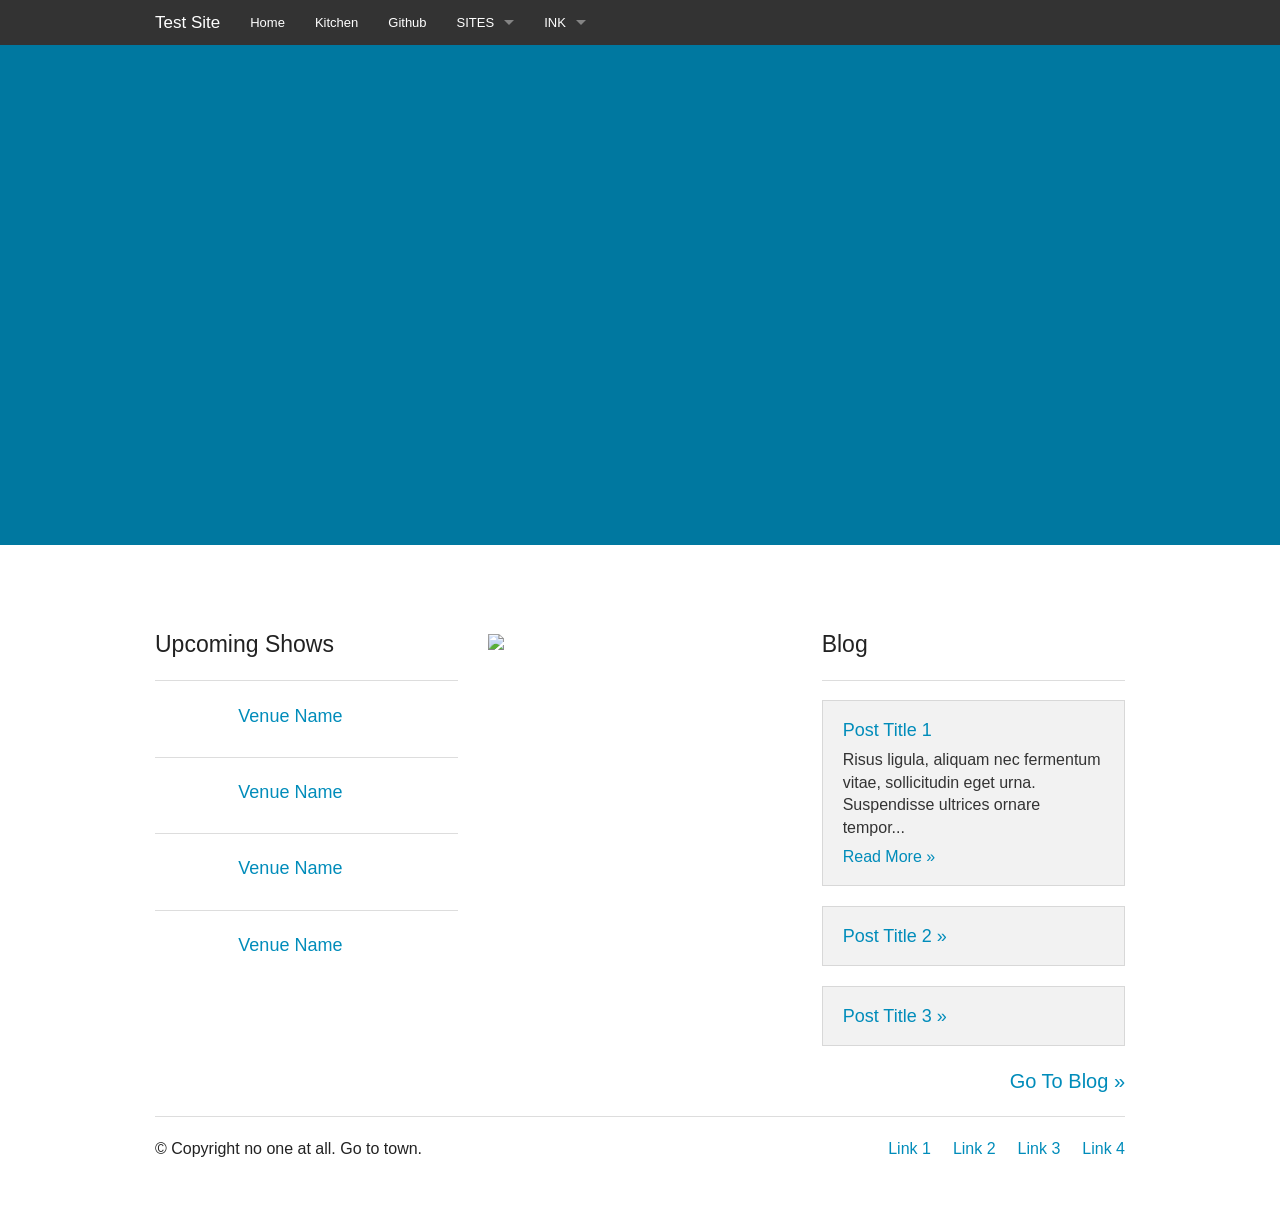
==== commit 952cbb8b: "update link to github repo" ====
--- a/index.html
+++ b/index.html
@@ -37,73 +37,71 @@
 		    <!-- Snippets -->
 		    <li><a href="index.html">Home</a></li>
 		    <li><a href="kitchen.html">Kitchen</a></li>
-
+        <li><a href="https://github.com/HansUXdev/compass-foundation">Github</a></li>
 			<li class="has-dropdown not-click">
-          		<a href="#">SITES</a>
-          		<ul class="dropdown">
-          			<li class="title back js-generated"><h5><a href="javascript:void(0)">Back</a></h5></li>
-
-					<li class="has-dropdown not-click">
-		          		<a href="#">Part 1</a>
-		          		<ul class="dropdown">
-		          			<li class="title back js-generated"><h5><a href="javascript:void(0)">Back</a></h5></li>
-		            		<li><a href="templates/web/boxy.html">
-		            			boxy
-		            		</a></li>
-		            		<li><a href="templates/web/branded.html">
-		            			branded
-		            		</a></li>
-		            		<li><a href="templates/web/contact.html">
-		            			contact
-		            		</a></li>
-		            		<li><a href="templates/web/feed.html">
-		            			feed
-		            		</a></li>
-		            		<li><a href="templates/web/grid.html">
-		            			grid
-		            		</a></li>
-		            		<li><a href="templates/web/marketing1.html">
-		            			marketing1
-		            		</a></li>
-		            		<li><a href="templates/web/marketing2.html">
-		            			marketing2
-		            		</a></li>
-						</ul>
-					</li>
-
-					<li class="has-dropdown not-click">
-		          		<a href="#">Part 2</a>
-		          		<ul class="dropdown">
-		          			<li class="title back js-generated"><h5><a href="javascript:void(0)">Back</a></h5></li>
-		            		<li><a href="templates/web/orbital.html">
-		            			orbital
-		            		</a></li>
-		            		<li><a href="templates/web/reality.html">
-		            			reality
-		            		</a></li>
-		            		<li><a href="templates/web/sidebar.html">
-		            			sidebar
-		            		</a></li>
-		            		<li><a href="templates/web/store.html">
-		            			store
-		            		</a></li>
-		            		<li><a href="templates/web/team.html">
-		            			team
-		            		</a></li>
-		            		<li><a href="templates/web/workplace.html">
-		            			workplace
-		            		</a></li>
-		            		<li><a href="templates/web/video-parallax.html">
-		            			video
-		            		</a></li>
-		            		<li><a href="templates/web/store.html">
-		            			store
-		            		</a></li>
-						</ul>
-					</li>
-            		<!--  -->
-				</ul>
-			</li>
+          <a href="#">SITES</a>
+        		<ul class="dropdown">
+        			<li class="title back js-generated"><h5><a href="javascript:void(0)">Back</a></h5></li>
+    					<li class="has-dropdown not-click">
+    		          		<a href="#">Part 1</a>
+    		          		<ul class="dropdown">
+    		          			<li class="title back js-generated"><h5><a href="javascript:void(0)">Back</a></h5></li>
+    		            		<li><a href="templates/web/boxy.html">
+    		            			boxy
+    		            		</a></li>
+    		            		<li><a href="templates/web/branded.html">
+    		            			branded
+    		            		</a></li>
+    		            		<li><a href="templates/web/contact.html">
+    		            			contact
+    		            		</a></li>
+    		            		<li><a href="templates/web/feed.html">
+    		            			feed
+    		            		</a></li>
+    		            		<li><a href="templates/web/grid.html">
+    		            			grid
+    		            		</a></li>
+    		            		<li><a href="templates/web/marketing1.html">
+    		            			marketing1
+    		            		</a></li>
+    		            		<li><a href="templates/web/marketing2.html">
+    		            			marketing2
+    		            		</a></li>
+    						</ul>
+    					</li>
+    					<li class="has-dropdown not-click">
+    		          		<a href="#">Part 2</a>
+    		          		<ul class="dropdown">
+    		          			<li class="title back js-generated"><h5><a href="javascript:void(0)">Back</a></h5></li>
+    		            		<li><a href="templates/web/orbital.html">
+    		            			orbital
+    		            		</a></li>
+    		            		<li><a href="templates/web/reality.html">
+    		            			reality
+    		            		</a></li>
+    		            		<li><a href="templates/web/sidebar.html">
+    		            			sidebar
+    		            		</a></li>
+    		            		<li><a href="templates/web/store.html">
+    		            			store
+    		            		</a></li>
+    		            		<li><a href="templates/web/team.html">
+    		            			team
+    		            		</a></li>
+    		            		<li><a href="templates/web/workplace.html">
+    		            			workplace
+    		            		</a></li>
+    		            		<li><a href="templates/web/video-parallax.html">
+    		            			video
+    		            		</a></li>
+    		            		<li><a href="templates/web/store.html">
+    		            			store
+    		            		</a></li>
+    						</ul>
+    					</li>
+          		<!--  -->
+    				</ul>
+    			</li>
 
 			<li class="has-dropdown not-click">
           		<a href="#">INK</a>
